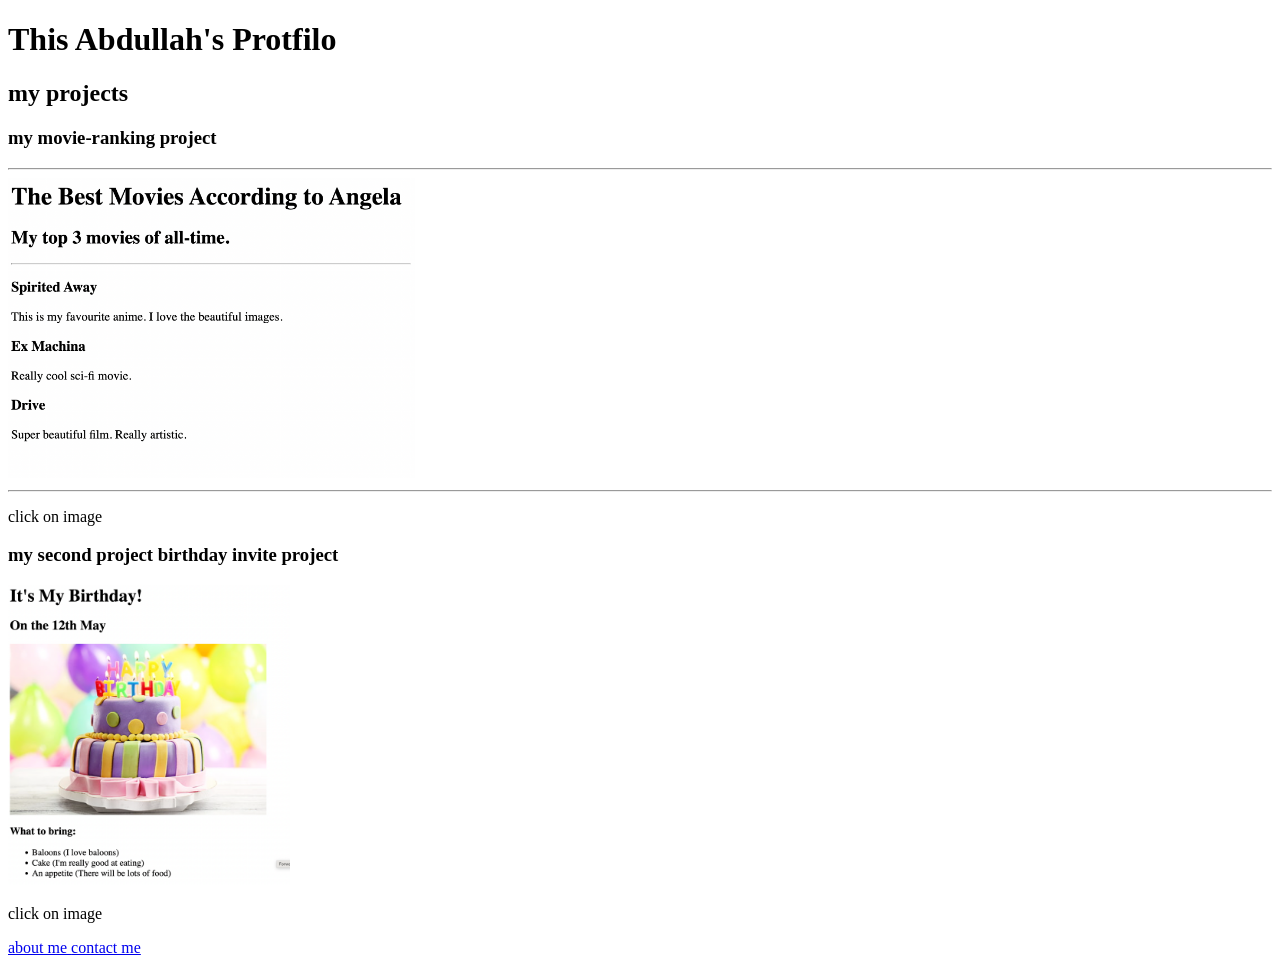
==== index.html @ 52760a71 "create index.html" ====
<!DOCTYPE html>
<html lang="en">
<head>
  <meta charset="UTF-8">
  <meta name="viewport" content="width=device-width, initial-scale=1.0">
  <title>My Protfilo</title>
  <link rel="stylesheet" href="Style.css">
</head>
<body>
  <header><h1>This Abdullah's Protfilo</h1></header>
  <main>
    <h2>my projects</h2>
    <h3>my movie-ranking project</h3>
    <section><hr />
     <a href="./public/movie-ranking.html"><img src="./assets/images/movie-ranking.png" height="300"></a>
    <hr />
    </section>
     
  <p>click on image </p>
    <section>
      <h3>my second project birthday invite project</h3>
       <a href="./public/birthday-invite.html"><img src="./assets/images/birthday-invite.png" height="300"></a>

      <p>click on image </p>
    </section>  
  </main>
  <footer>
    <a href ="./public/about.html">about me </a>
    <a href ="./public/contact.html">contact me </a>
  
  </footer>
  
</body>
</html>
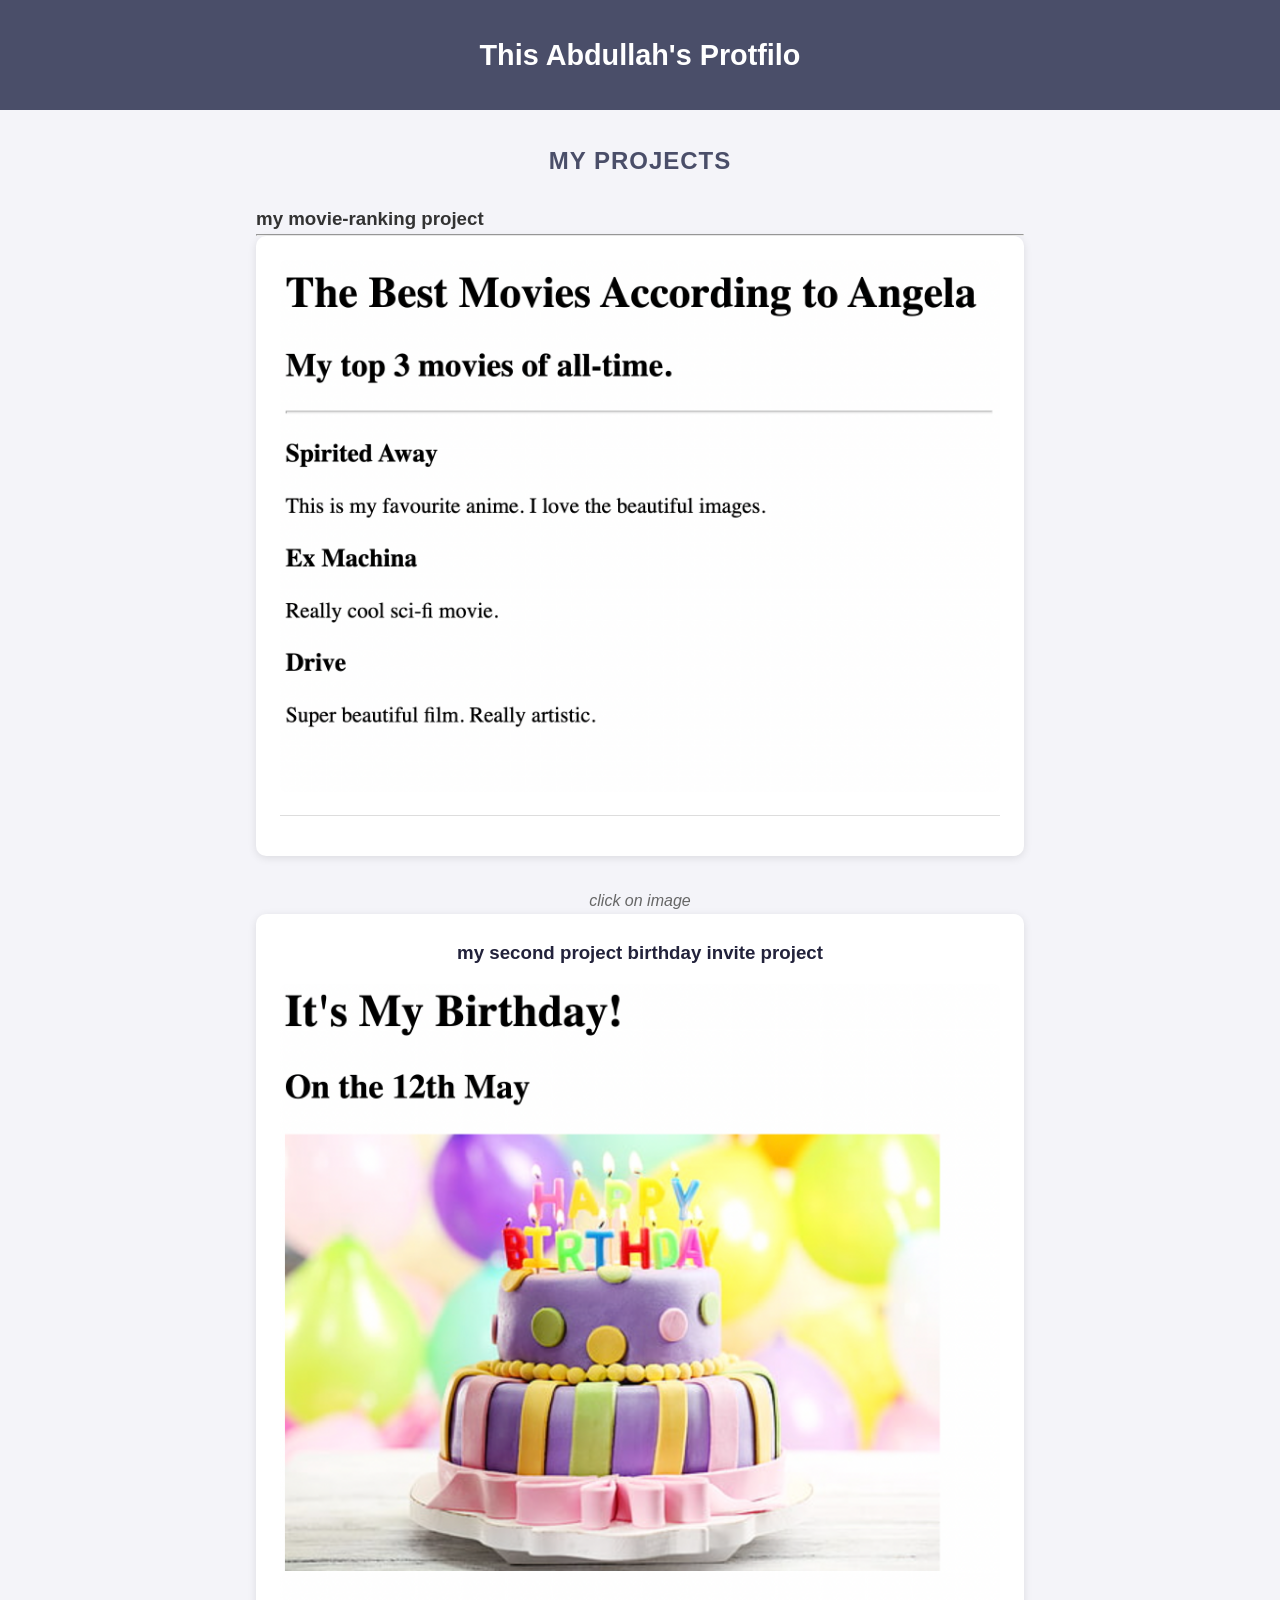
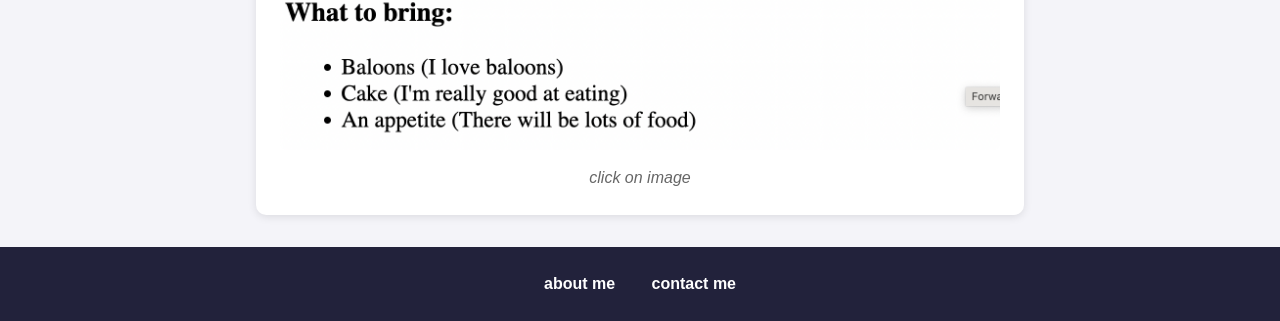
==== commit 76219ae2: "fixed a bug" ====
--- a/index.html
+++ b/index.html
@@ -11,7 +11,8 @@
   <main>
     <h2>my projects</h2>
     <h3>my movie-ranking project</h3>
-    <section><hr />
+    <hr />
+    <section>
      <a href="./public/movie-ranking.html"><img src="./assets/images/movie-ranking.png" height="300"></a>
     <hr />
     </section>
@@ -31,4 +32,4 @@
   </footer>
   
 </body>
-</html>+</html>
--- a/Style.css
+++ b/Style.css
@@ -0,0 +1,101 @@
+* {
+  box-sizing: border-box;
+  margin: 0;
+  padding: 0;
+}
+
+body {
+  font-family: 'Segoe UI', Arial, sans-serif;
+  background-color: #f4f4f9;
+  color: #333;
+  line-height: 1.6;
+}
+
+header {
+  background-color: #4a4e69;
+  color: #fff;
+  text-align: center;
+  padding: 2rem 1rem;
+}
+
+header h1 {
+  font-size: 1.8rem;
+}
+
+main {
+  max-width: 800px;
+  margin: 2rem auto;
+  padding: 0 1rem;
+}
+
+main h2 {
+  text-align: center;
+  text-transform: uppercase;
+  letter-spacing: 1px;
+  color: #4a4e69;
+  margin-bottom: 1.5rem;
+}
+
+section {
+  background: #fff;
+  border-radius: 10px;
+  padding: 1.5rem;
+  margin-bottom: 2rem;
+  box-shadow: 0 2px 8px rgba(0, 0, 0, 0.1);
+  text-align: center;
+}
+
+section h3 {
+  margin-bottom: 1rem;
+  color: #22223b;
+}
+
+section img {
+  max-width: 100%;
+  height: auto;
+  border-radius: 8px;
+  transition: transform 0.2s ease;
+}
+
+section img:hover {
+  transform: scale(1.03);
+}
+
+section hr {
+  border: none;
+  border-top: 1px solid #ddd;
+  margin: 1rem 0;
+}
+
+p {
+  text-align: center;
+  font-style: italic;
+  color: #666;
+  margin-top: 0.5rem;
+}
+
+footer {
+  text-align: center;
+  padding: 1.5rem;
+  background-color: #22223b;
+}
+
+footer a {
+  color: #fff;
+  text-decoration: none;
+  margin: 0 1rem;
+  font-weight: bold;
+}
+
+footer a:hover {
+  text-decoration: underline;
+}
+
+@media (max-width: 500px) {
+  header h1 {
+    font-size: 1.4rem;
+  }
+  section {
+    padding: 1rem;
+  }
+}
